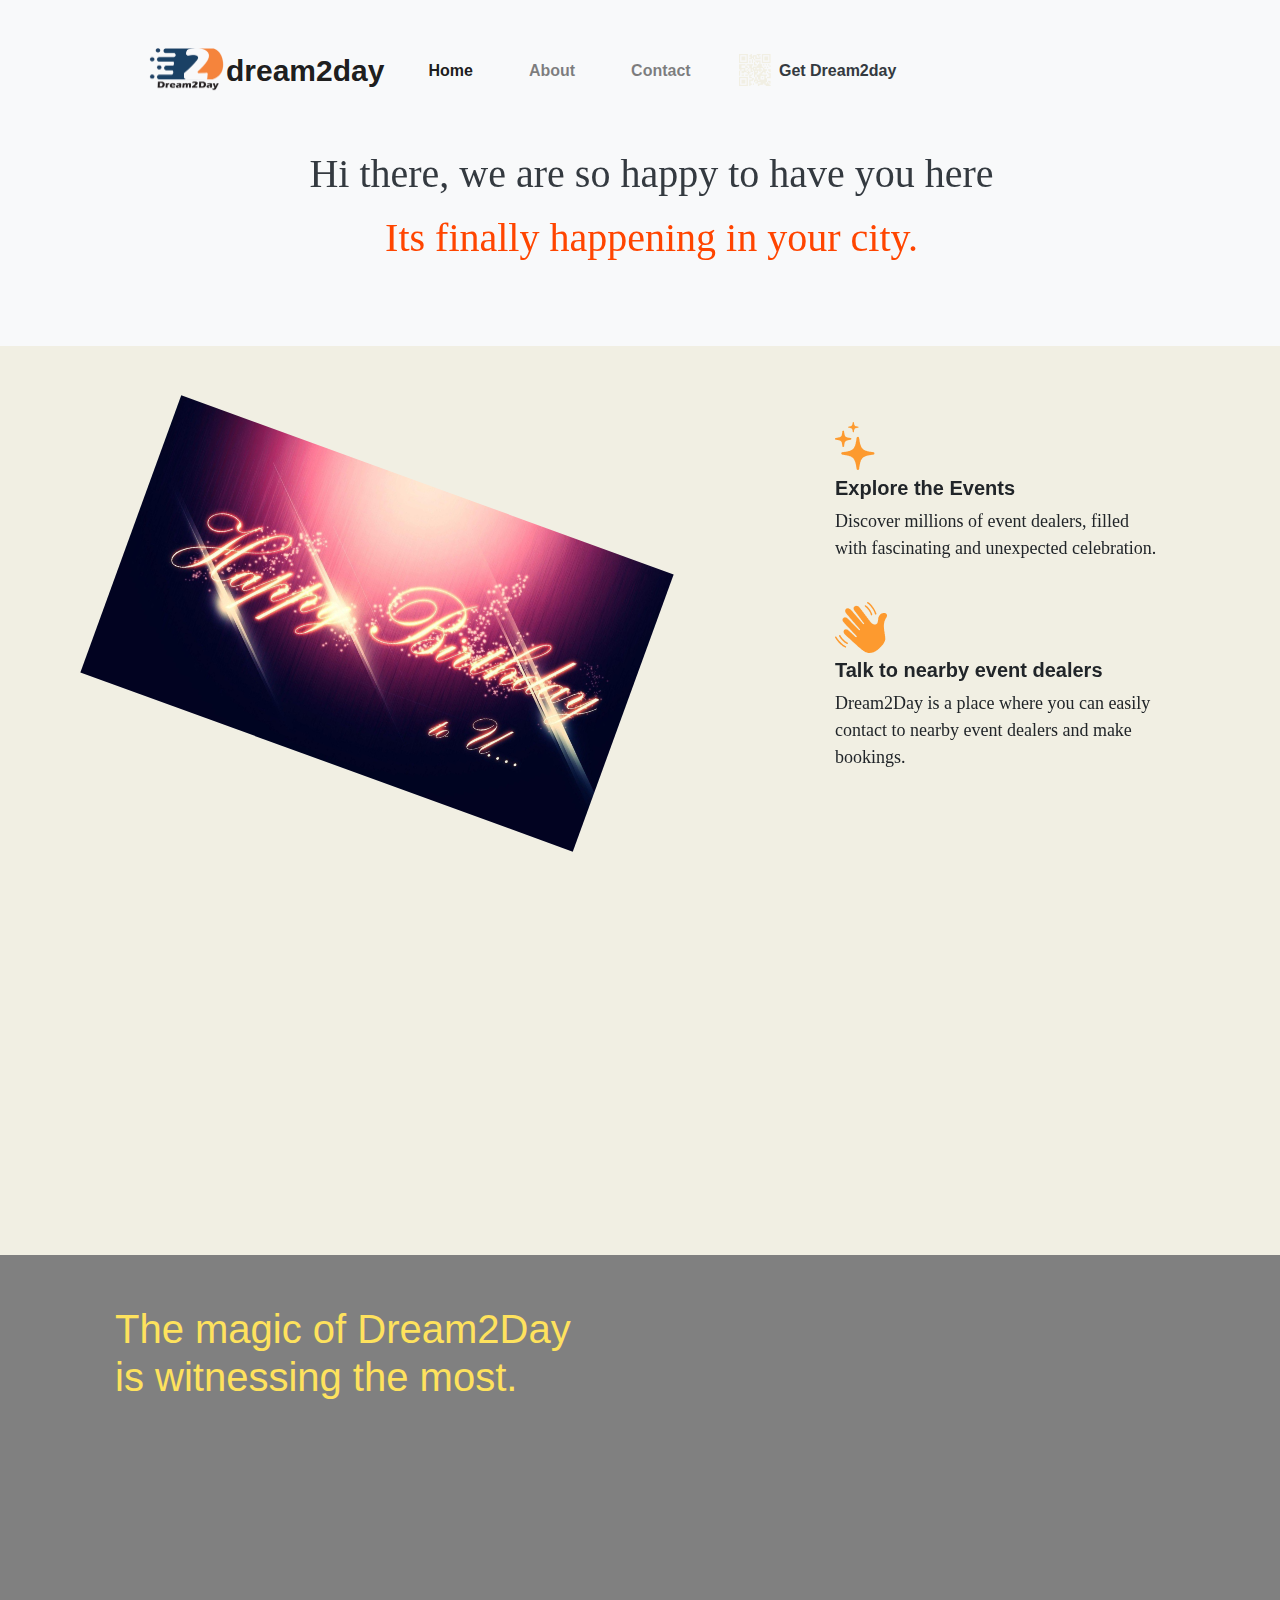
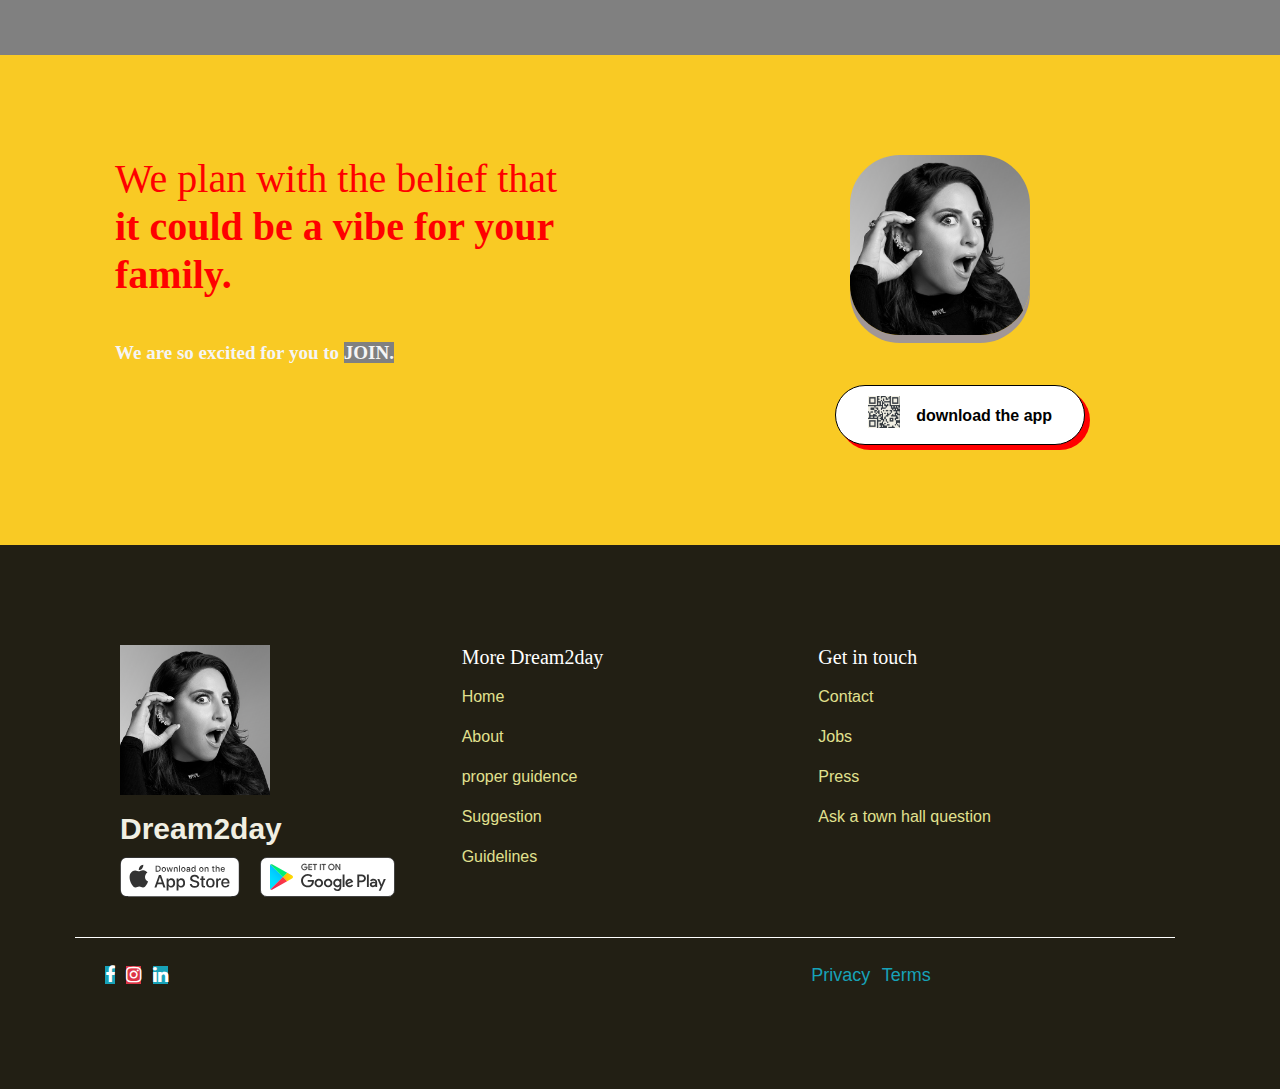
==== index.html @ 7213605c "Add files via upload" ====
<!DOCTYPE html>
<html lang="en">

<head>
    <meta charset="UTF-8">
    <meta http-equiv="X-UA-Compatible" content="IE=edge">
    <meta name="viewport" content="width=device-width, initial-scale=1.0">
    <title>Dream2day</title>
    <link rel="icon" type="image/png" href="img/logo.png" />
    <!-- bootstap css cdn -->
    <link rel="stylesheet" href="https://maxcdn.bootstrapcdn.com/bootstrap/4.0.0/css/bootstrap.min.css" integrity="sha384-Gn5384xqQ1aoWXA+058RXPxPg6fy4IWvTNh0E263XmFcJlSAwiGgFAW/dAiS6JXm" crossorigin="anonymous">
    <!-- css custom file -->
    <link rel="stylesheet" href="style.css">
    <!-- CSS only -->
    <link href="https://cdn.jsdelivr.net/npm/bootstrap@5.1.2/dist/css/bootstrap.min.css" rel="stylesheet" integrity="sha384-uWxY/CJNBR+1zjPWmfnSnVxwRheevXITnMqoEIeG1LJrdI0GlVs/9cVSyPYXdcSF" crossorigin="anonymous">
    <!-- JavaScript Bundle with Popper -->
    <script src="https://cdn.jsdelivr.net/npm/bootstrap@5.1.2/dist/js/bootstrap.bundle.min.js" integrity="sha384-kQtW33rZJAHjgefvhyyzcGF3C5TFyBQBA13V1RKPf4uH+bwyzQxZ6CmMZHmNBEfJ" crossorigin="anonymous"></script>
    <!-- font awsome cdn -->
    <link rel="stylesheet" href="https://cdnjs.cloudflare.com/ajax/libs/font-awesome/4.7.0/css/font-awesome.min.css">
    <link href="https://unpkg.com/aos@2.3.1/dist/aos.css" rel="stylesheet">
</head>

<body>

    <!-- wrap section Start -->
    <!-- hearo section -->
    <nav></nav>
    <section id="hero" class="bg-light">
        <div class="container  h1">

            <!--navigation  -->
            <nav class="navbar navbar-expand-lg navbar-light bg-light">
                <div class="container-fluid">
                    <img src="img/logo.png" style="width: 80px;" alt="">
                    <a class="navbar-brand" href="#">dream2day</a>
                    <button class="navbar-toggler" type="button" data-bs-toggle="collapse" data-bs-target="#navbarNav" aria-controls="navbarNav" aria-expanded="" aria-label="Toggle navigation">
      <span class="navbar-toggler-icon"></span>
    </button>
                    <div class="collapse navbar-collapse" id="navbarNav">
                        <ul class="navbar-nav">
                            <li class="nav-item">
                                <a class="nav-link active" aria-current="page" href="#">Home</a>
                            </li>
                            <li class="nav-item">
                                <a class="nav-link" href="about.html">About</a>
                            </li>
                            <li class="nav-item">
                                <a class="nav-link" href="contact.html">Contact</a>
                            </li>
                            <ul class="navbar-nav qr-code hidden-md ml-auto">
                                <li class="nav-item d-flex justify-content-center align-items-center" style="margin-right:-10px!important;">
                                    <a class="qr-code-img">
                                        <img src="img/qr_code_light.png" alt="Deeam2day QR-Code" class="img-fluid">
                                    </a>
                                    <a class="nav-link text-dark" href="#">Get Dream2day</a>
                                </li>

                                <div class="hover-scan text-dark">
                                    <p>Scan to download <br>the app</p>
                                    <p><img src="img/qr_code_light.png" alt="Deeam2day QR-Code" class="img-fluid"></p>

                                </div>
                            </ul>
                        </ul>
                    </div>
                </div>
            </nav>

            <!-- main-content -->
            <div class="row hero_content ml-2" data-aos="fade-up" data-aos-duration="2000">
                <!-- <div class="hero_content_img col-md-12">
                    <img src="img/hero_lg.png" alt="Deeam2day" class="img-fluid">
              
                </div> -->
                <div class=" col-md-12 text-dark text-center">
                    <p>Hi there, we are so happy to have you here</p>
                    <p style="font-family: cursive;color: orangered;">Its finally happening in your city.</p>
                </div>
            </div>

        </div>
    </section>


    <!-- information Content -->
    <section id="info">
        <div class="container">
            <div class="row">
                <div class="col-md-8">
                    <div class="info_img justify-content-center align-items-center" style="width: 76%; margin-top:80px;">
                        <img data-aos="rotate-c" data-aos-duration="1000" data-aos-easing="ease-out-cosine" src="img/w4.jpg" alt="Dream2day" class="img-fluid">

                    </div>
                </div>
                <div class="col-md-4">
                    <div class="side_content row">
                        <div class="col-md-12" data-aos="fade-up" data-aos-duration="1000">
                            <p class="mb-0"><img src="img/icon_stars.png" alt="Deeam2day" class="img-fluid">
                            </p>
                            <h6>Explore the Events</h6>
                            <p>Discover millions of event dealers, filled with fascinating and unexpected celebration.</p>
                        </div>
                        <div class="col-md-12" data-aos="fade-up" data-aos-duration="1000">
                            <p class="mb-0"><img src="img/icon_handwave.png" alt="Deeam2day" class="img-fluid"></p>
                            <h6>Talk to nearby event dealers</h6>
                            <p>Dream2Day is a place where you can easily contact to nearby event dealers and make bookings.</p>
                        </div>
                        <div class="col-md-12" data-aos="fade-up" data-aos-duration="1000">
                            <p class="mb-0"><img src="img/icon_people.png" alt="Deeam2day" class="img-fluid"></p>
                            <h6>We sre here for you</h6>
                            <p>Don't worry ,if you want to organize any event we are here for you. You can easily find your trustworthy event dealers.</p>
                        </div>
                        <div class="col-md-12" data-aos="fade-up" data-aos-duration="1000">
                            <p class="mb-0"><img src="img/icon_speech.png" alt="Deeam2day" class="img-fluid"></p>
                            <h6>Save your time Now</h6>
                            <p>By Dream2Day you can easily book your event with your own place and save your time.</p>
                        </div>

                    </div>
                </div>
            </div>
        </div>
    </section>

    <!-- Grey Content -->
    <section id="grey">
        <div class="container">
            <div class="row">
                <div class="col-md-12 line-1">
                    <h2>The magic of Dream2Day <br>is witnessing the most.</h2>
                </div>
                <div class="col-md-12 img">
                    <p class="img-1"><img data-aos="fade-right" data-aos-duration="4000" src="img/img_collisions.png" alt="Deeam2day" class="img-fluid"></p>
                    <p class="img-2"><img data-aos="fade-left" data-aos-duration="4000" src="img/img_unlikely.png" alt="Deeam2day" class="img-fluid"></p>
                </div>
            </div>
        </div>
    </section>


    <!-- Yellow Content -->
    <section id="yellow">
        <div class="container">
            <div class="row">
                <div class=" col-lg-6 col-md-6 col-sm-6 col-xs-6">
                    <h2 style="font-family:cursive;">We plan with the belief that <br>
                        <b>it could be a vibe for your family.</b>
                    </h2>
                    <p style="color:whitesmoke;">We are so excited for you to <b style="background-color:grey;">JOIN. </b></p>
                </div>
                <div class="col-lg-2 col-md-1 col-sm-1 col-xs-1"></div>
                <div class="col-lg-4 col-md-5 col-sm-5 col-xs-5">
                    <div class="info-foot-img border-img">
                        <img src="img/img_app_icon_leah.png" alt="Deeam2day" class="img-fluid">
                    </div>
                    <ul class="navbar-nav qr-code yellow-btn">
                        <li class="nav-item d-flex">
                            <a class="qr-code-img mr-3">
                                <img src="img/qr_code_light.png" alt="Deeam2day QR-Code" class="img-fluid bg-dark">
                            </a>
                            <a class="nav-link" href="#">download the app</a>
                        </li>

                        <div class="hover-scan yell-btn-qr">
                            <p>Scan to download <br>the app</p>
                            <p><img src="img/qr_code_light.png" alt="Deeam2day QR-Code" class="img-fluid"></p>

                        </div>
                    </ul>
                </div>
            </div>
        </div>
    </section>


    <!-- Footer Content -->
    <footer id="footer">
        <div class="container">
            <div class="row">
                <div class="col-md-12 footer-content row">
                    <div class=" col-lg-4 col-md-6 col-sm-4 col-xs-4 justify-content-center align-items-center">
                        <div class="info-foot-img col-md-12">
                            <img src="img/img_app_icon_leah.png" alt="Deeam2day" class="img-fluid">
                        </div>
                        <div class="logo col-md-12">
                            <a class="navbar-brand" href="index.html">Dream2day</a>
                        </div>
                        <div class="hero_content_aapimg col-md-12">
                            <a href="#" class="mr-lg-3 mr-md-3">
                                <img src="img/appstore.svg" alt="Deeam2day" class="img-fluid">
                            </a>
                            <a href="#">
                                <img src="img/googleplay.svg" alt="Deeam2day" class="img-fluid">
                            </a>
                        </div>
                    </div>
                    <div class=" col-lg-4 col-md-3 col-sm-4 col-xs-4">
                        <div class="more_dream2day">
                            <h2 style="font-family:cursive">More Dream2day</h2>
                            <ul class="navbar-nav">
                                <li class="nav-item">
                                    <a class="nav-link" href="index.html">Home</a>
                                </li>
                                <li class="nav-item">
                                    <a class="nav-link" href="about.html">About</a>
                                </li>
                                <li class="nav-item">
                                    <a class="nav-link" href="#">proper guidence</a>
                                </li>
                                <li class="nav-item">
                                    <a class="nav-link" href="#">Suggestion</a>
                                </li>
                                <li class="nav-item">
                                    <a class="nav-link" href="#">Guidelines</a>
                                </li>
                            </ul>
                        </div>
                    </div>
                    <div class=" col-lg-4 col-md-3 col-sm-4 col-xs-4">
                        <div class="get_in_touch">
                            <h2 style="font-family:cursive">Get in touch</h2>
                            <ul class="navbar-nav">
                                <li class="nav-item">
                                    <a class="nav-link" href="contact.html">Contact</a>
                                </li>
                                <li class="nav-item">
                                    <a class="nav-link" href="#">Jobs</a>
                                </li>
                                <li class="nav-item">
                                    <a class="nav-link" href="#">Press</a>
                                </li>
                                <li class="nav-item">
                                    <a class="nav-link" href="#">Ask a town hall question</a>
                                </li>
                            </ul>
                        </div>
                    </div>

                </div>
                <div class="col-md-12 footer-social row pt-4  d-flex">
                    <div class=" col-lg-4 col-md-4">
                        <div class="social">
                            <a href="https://www.facebook.com/dream2dayofficial/"><i class="fa fa-facebook bg-info"></i></a>
                            <a href="https://www.instagram.com/dream2dayofficial/"><i class="fa fa-instagram bg-danger"></i></a>
                            <a href="#"><i class="fa fa-linkedin bg-info"></i></a>
                        </div>
                    </div>
                    <div class="col-lg-4 col-md-4"></div>
                    <div class=" col-lg-4 col-md-4 pl-lg-2 pl-md-2 ">
                        <div class="policy">
                            <a class="text-info" href="#">Privacy</a>
                            <a class="text-info" href="#">Terms</a>
                        </div>
                    </div>
                </div>
            </div>
        </div>

    </footer>


















    <script src="https://unpkg.com/aos@2.3.1/dist/aos.js"></script>
    <script>
        AOS.init();
    </script>

    <!-- wrap section End -->

    <!-- jquery cdn -->
    <script src="https://code.jquery.com/jquery-3.6.0.min.js" integrity="sha256-/xUj+3OJU5yExlq6GSYGSHk7tPXikynS7ogEvDej/m4=" crossorigin="anonymous"></script>
    <!-- booytsrap js cdn -->
    <script src="https://code.jquery.com/jquery-3.2.1.slim.min.js" integrity="sha384-KJ3o2DKtIkvYIK3UENzmM7KCkRr/rE9/Qpg6aAZGJwFDMVNA/GpGFF93hXpG5KkN" crossorigin="anonymous"></script>
    <script src="https://cdnjs.cloudflare.com/ajax/libs/popper.js/1.12.9/umd/popper.min.js" integrity="sha384-ApNbgh9B+Y1QKtv3Rn7W3mgPxhU9K/ScQsAP7hUibX39j7fakFPskvXusvfa0b4Q" crossorigin="anonymous"></script>
    <script src="https://maxcdn.bootstrapcdn.com/bootstrap/4.0.0/js/bootstrap.min.js" integrity="sha384-JZR6Spejh4U02d8jOt6vLEHfe/JQGiRRSQQxSfFWpi1MquVdAyjUar5+76PVCmYl" crossorigin="anonymous"></script>
    <!-- custom js file -->
    <script>
        $(document).ready(function() {

        });
    </script>


</body>

</html>
---- style.css ----
*{
    margin: 0;
    padding: 0;
    box-sizing: border-box;
    
}
body{
    font-family:"GT Maru", ui-sans-serif, "Helvetica Neue", Arial, sans-serif;
}

:root{
    --title_font:"GT Maru", ui-sans-serif, "Helvetica Neue", Arial, sans-serif;
    --tw-ring-inset: var(--tw-empty,/*!*/ /*!*/);
    --tw-ring-offset-width: 0px;
    --tw-ring-offset-color: #fff;
    --tw-ring-color: rgba(47,128,237,0.5);
    --tw-ring-offset-shadow: 0 0 #0000;
    --tw-ring-shadow: 0 0 #0000;
}

section{padding:50px 100px;}

/* HERO SECTION
=========================================START===== */


#hero{
    background-color:#221F14;
   
}
.navbar{
    height:40px;
}
.navbar-brand,
.navbar-brand:hover{
    font-family:var(--title_font);
    font-weight:900;
    font-size:30px;
    color:#f1efe3;
    line-height: 27px;
}

.navbar ul li{   
    padding:0 20px;
}

.navbar ul li a{
    font-family:var(--title_font);
    font-weight:800;
    font-size:16px;
    color:#f1efe3;
    line-height: 27px;  
}
.qr-code-img img{
    height:2rem;
    align-items: center;
}
.hover-scan{
    position: absolute;
    top:10px;
    right:10px;
    background-color:red;
    padding:35px 18px;
    border-radius:10px;
    transition:.1s all ease-out;
   opacity:0;
   visibility: hidden;
    
}
.hover-scan p{
    text-align: center;
    font-family:var(--title_font);
    font-weight:800;
    font-size: 20px;
    color:#f1efe3;
    line-height: 27px;    

}
.qr-code:hover .hover-scan{
   opacity:1 !important;
   visibility: visible !important;;
    transition:.1s all ease-out;
    z-index: 99;
}
.hero_content{
    padding-top:40px;
}
.hero_content > div{
    padding: 20px 0px 10px 0px;    
} 

.hero_content .hero_content_text{
    border-bottom: .1rem solid whitesmoke;
    border-top: .1rem solid whitesmoke;
    justify-content: start;
    color: white;
    align-items: center;
}

.hero_content .hero_content_aapimg a{
    margin-right:20px;
}


/* HERO SECTION
=========================================END===== */



/*INFOMATION SECTION
=========================================START===== */
#info{
   
    background-color: #F1EFE3;
}
.info_img{
    width:100%;
    height: auto;

}
.info_img img{
    width:100%;
    height:100%;
}
.side_content h6{
    margin-top:-20px;
    font-size: 20px;
    font-weight: 800;
}
.side_content p{
    text-align: left;    
    font-size: 18px;
    font-weight:400;
}

.phone_lg_1 {
    --tw-translate-x: 0;
    --tw-translate-y: 0;
    --tw-rotate: 0;
    --tw-skew-x: 0;
    --tw-skew-y: 0;
    --tw-rotate: 12deg;
    --tw-scale-x: 1;
    --tw-scale-y: 1;
    margin-top: -16rem;
    -o-object-fit: contain;
    object-fit: contain;
    transform: translateX(var(--tw-translate-x)) translateY(var(--tw-translate-y)) rotate(var(--tw-rotate)) skewX(var(--tw-skew-x)) skewY(var(--tw-skew-y)) scaleX(var(--tw-scale-x)) scaleY(var(--tw-scale-y));
}

/*INFORMATION SECTION
=========================================END===== */



/* GREY SECTION
=========================================START===== */
#grey{   
    background-color:gray;
}

.line-1 h2{
    font-size:40px;
    font-weight: 400;    
    color:#FEE25D;
}
.line-2 h4{
    text-align:right;
    font-weight: 400;  
    color:#FEE25D;
}
/* .img .img-1{
    margin-left:200px;
}

.img .img-2{
    margin-left:300px;
} */
.img .img-1,
.img .img-2{
   
    width: 250px;
    text-align: center;
  
}



/*GREY SECTION
=========================================END===== */



/* YELLOW SECTION
=========================================START===== */
#yellow{
    background-color: #f9ca24;
    padding: 100px 100px;
}
#yellow h2{
    font-size: 40px;
    font-weight: 400;
    margin-bottom: 40px;  
    color: red;

}
#yellow p{
    font-size: 19px;
    font-weight: 700;
   

}
.border-img{
    width: 100px;
    height:100px;
    margin-left: 15px;
    
}
.border-img img{
    border-radius:50px;
    box-shadow: 0px 8px 0px 0px rgb(160, 150, 150);

}
.yellow-btn{
    align-items: center;
    margin-top: 50px;
    padding: 10px 30px;
    width: 250px;
    height:60px;
    border-radius:50px;
    background-color:white;
    border: 1px solid black;
    box-shadow: 5px 5px 0px 0px red;

}
.yellow-btn a{
    text-decoration: none;
    color: black;
    font-weight: bold;
}
.yellow-btn:hover{
     box-shadow:none;

}
.yell-btn-qr{
    top:0px;
    right:100px;
    bottom: 30px;
}

/*YELLOW SECTION
=========================================END===== */




/* FOOTER SECTION
=========================================START===== */
#footer{
    padding:100px 90px;
    background-color: #221F14;

}

.info-foot-img{
   width:180px;
    height:180px;
}
.footer-content{
    border-bottom: 1px solid white;
    padding-bottom:40px;
}
.logo{
    margin-top:-15px;
     margin-bottom:10px;
}
.footer-content .more_dream2day a,
.footer-content .get_in_touch a{
    text-decoration: none;
    color: rgb(225, 225, 143);
}
.footer-content .more_dream2day a:hover,
.footer-content .get_in_touch a:hover{
    text-decoration: none;
    color: yellow;
}

.footer-content h2{
    color: white;
    font-size:20px;
}
.social a,.policy a{
    color:white;
     font-size: 18px;
    margin-right:7px;
    text-decoration: none;
}

/*FOOTER SECTION
=========================================END===== */



/*RESPONSIVE CODE
=====================================================================================================START===== */
@media only screen and (max-width:768px) and (max-width:997px){
 
     section{padding:50px 50px;}
     #yellow{ padding: 40px 10px!important; }
     #yellow h2{ text-align: left;   font-size: 35px;  }
     .yellow-btn{margin-right: 700px!important;}
      #footer{ padding: 40px 15px!important; }
}

@media only screen and (max-width:600px){
 
     section{padding:50px 10px;}
     #yellow{ padding: 40px 10px!important; }
     #yellow h2{ text-align:center;   font-size: 25px;  }
    .policy a{margin-right: 0;}
      #footer{ padding: 40px 0px!important; }
      .footer-content > div{
          margin-bottom:30px;
      }
      .footer-content{
    
    padding-bottom:0px;
    }
      .more_dream2day, .get_in_touch,.footer-social{
          margin-left:20px;
      }

      #hero{
          padding-top:10px !important;
      }
      .hidden-md{
          display:none;
      }
      .line-1 h2{
    font-size:25px;
    
    }

     .line-2 h4{
    text-align: center !important;
    
    }
    .border-img{   
    margin: 0px auto;
    
    }
    .yellow-btn{
        margin: 50px 55px 0px;
    }

    
}



/* Animation part */


  
  [data-aos="rotate-c"] {
    transform: rotate(-20deg);
    transition-property: transform;
  }
  
  [data-aos="rotate-c"].aos-animate {
    transform: rotate(20deg);
  }
  .row p{
    font-family: cursive;
  }
  .row h3{
    color: darkred;
    font-family: monospace;
  }
  .social
  {

  }
  /* contact page */
 .box {
    margin: auto
}

.card {
    padding: 8%;
    padding-top: 35px;
    margin-top: 60px;
    margin-bottom: 80px
}

textarea[name="message"] {
    resize: none
}

#e-mail {
    height: 45px
}

#message {
    height: 120px
}

input.input-box,
textarea.input-box {
    background-color: #616161;
    border: #616161;
    color: #BDBDBD
}

input.input-box:focus,
textarea.input-box:focus {
    background-color: #000000;
    color: #BDBDBD
}

.rm-border:focus {
    border-color: inherit;
    -webkit-box-shadow: none;
    box-shadow: none
}

form .form-control::-webkit-input-placeholder {
    color: #9E9E9E
}

::-moz-placeholder {
    color: #9E9E9E !important
}

input.btn-purple {
    background-color: #5C6BC0;
    color: #ffffff
}
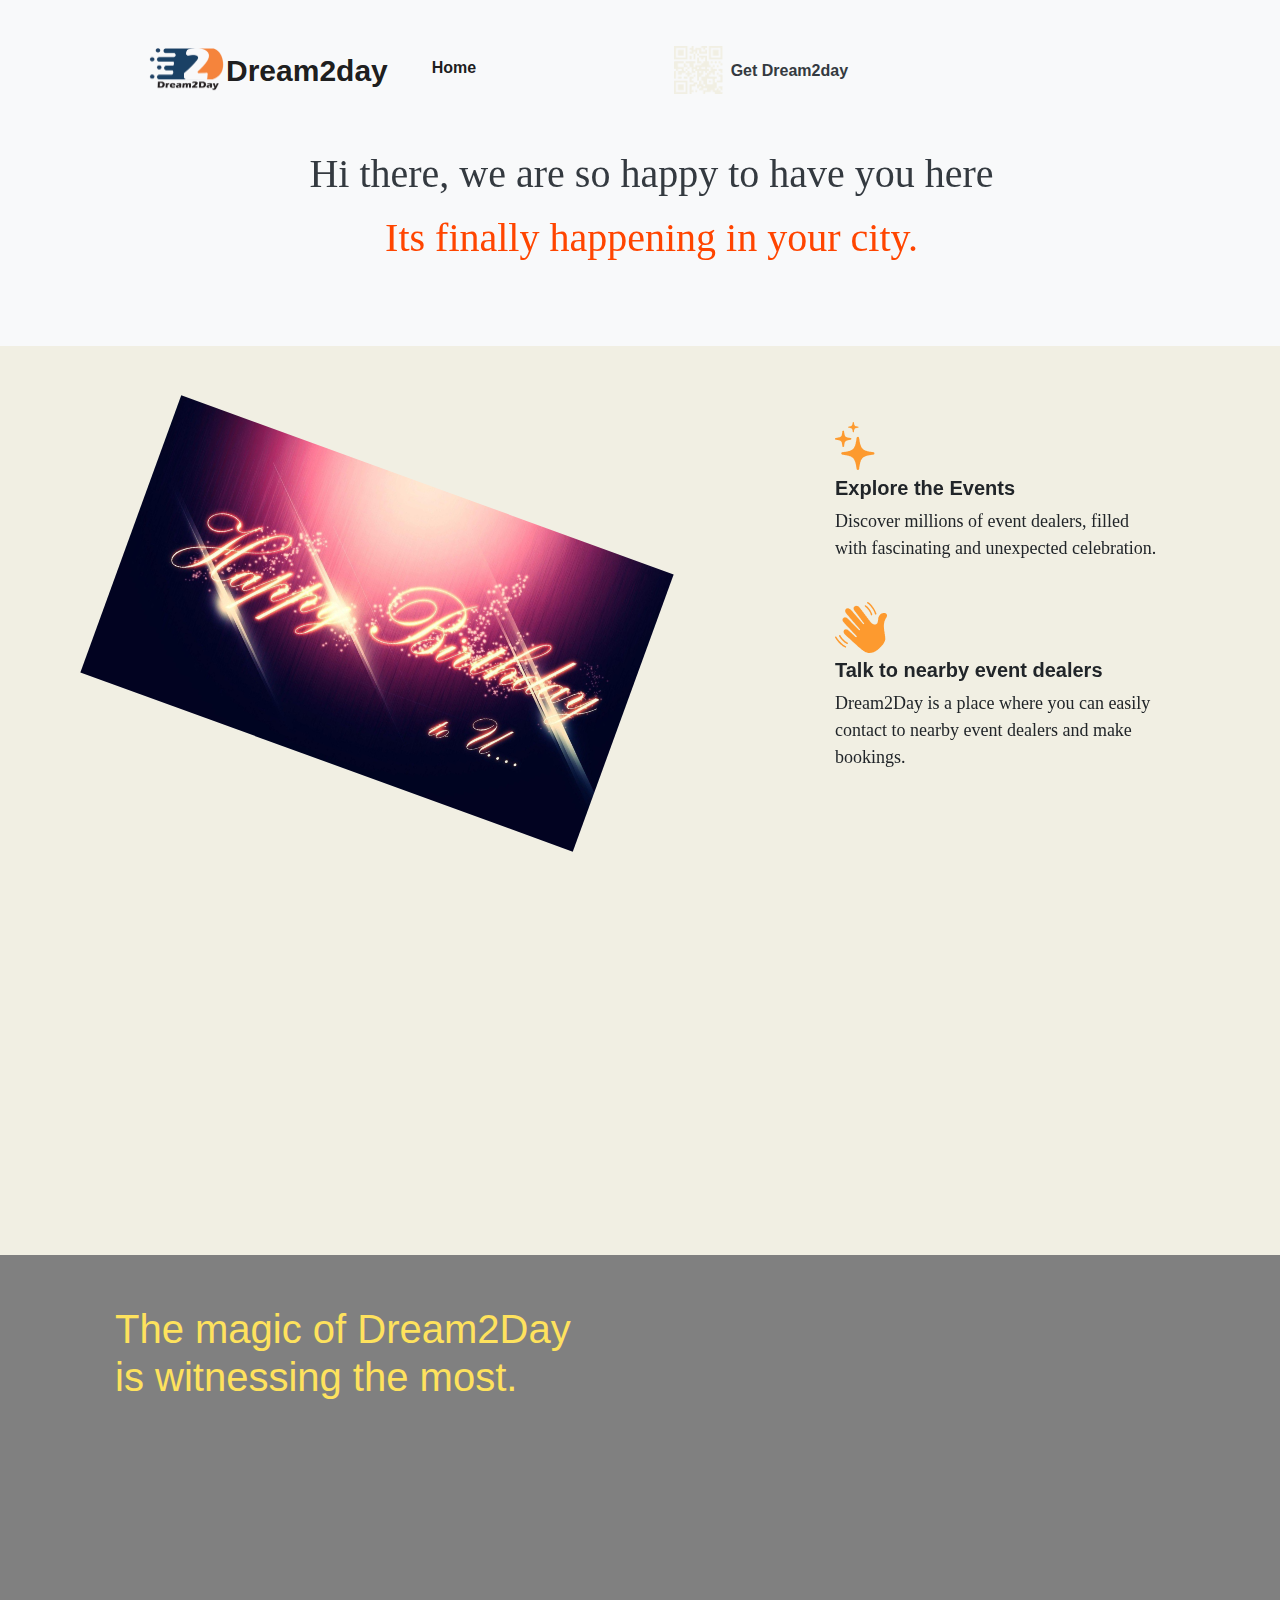
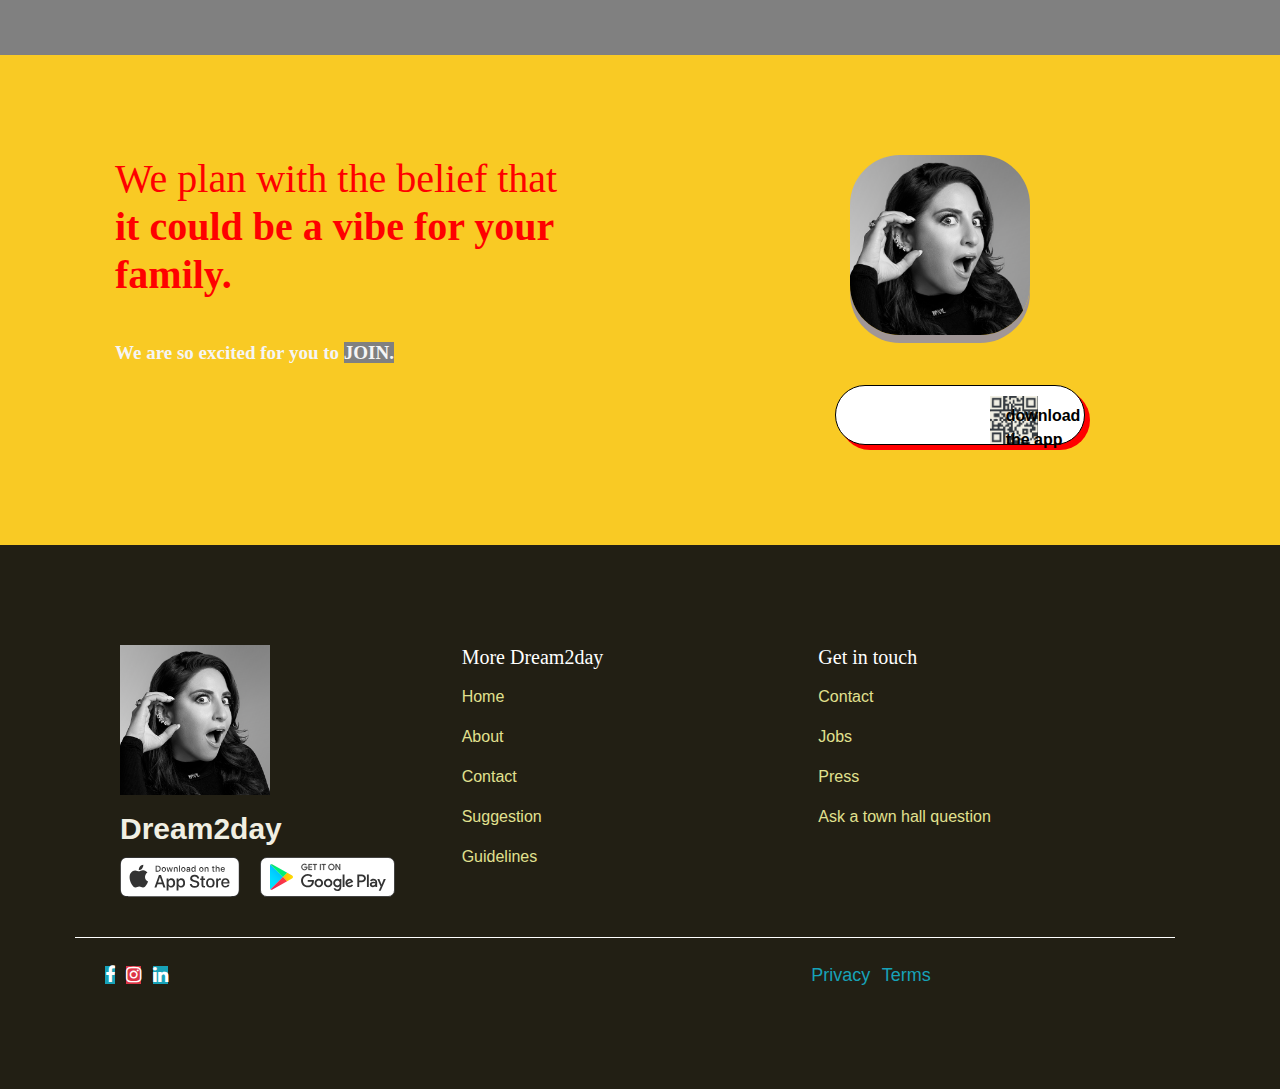
==== commit 410f63b5: "Add files via upload" ====
--- a/index.html
+++ b/index.html
@@ -32,7 +32,7 @@
             <nav class="navbar navbar-expand-lg navbar-light bg-light">
                 <div class="container-fluid">
                     <img src="img/logo.png" style="width: 80px;" alt="">
-                    <a class="navbar-brand" href="#">dream2day</a>
+                    <a class="navbar-brand" href="#">Dream2day</a>
                     <button class="navbar-toggler" type="button" data-bs-toggle="collapse" data-bs-target="#navbarNav" aria-controls="navbarNav" aria-expanded="" aria-label="Toggle navigation">
       <span class="navbar-toggler-icon"></span>
     </button>
@@ -41,23 +41,18 @@
                             <li class="nav-item">
                                 <a class="nav-link active" aria-current="page" href="#">Home</a>
                             </li>
-                            <li class="nav-item">
-                                <a class="nav-link" href="about.html">About</a>
-                            </li>
-                            <li class="nav-item">
-                                <a class="nav-link" href="contact.html">Contact</a>
-                            </li>
+
                             <ul class="navbar-nav qr-code hidden-md ml-auto">
                                 <li class="nav-item d-flex justify-content-center align-items-center" style="margin-right:-10px!important;">
                                     <a class="qr-code-img">
-                                        <img src="img/qr_code_light.png" alt="Deeam2day QR-Code" class="img-fluid">
+                                        <img src="img/qr_code_light.png" alt="Dream2day QR-Code" class="img-fluid">
                                     </a>
                                     <a class="nav-link text-dark" href="#">Get Dream2day</a>
                                 </li>
 
                                 <div class="hover-scan text-dark">
                                     <p>Scan to download <br>the app</p>
-                                    <p><img src="img/qr_code_light.png" alt="Deeam2day QR-Code" class="img-fluid"></p>
+                                    <p><img src="img/qr_code_light.png" alt="Dream2day QR-Code" class="img-fluid"></p>
 
                                 </div>
                             </ul>
@@ -92,6 +87,7 @@
 
                     </div>
                 </div>
+
                 <div class="col-md-4">
                     <div class="side_content row">
                         <div class="col-md-12" data-aos="fade-up" data-aos-duration="1000">
@@ -107,7 +103,7 @@
                         </div>
                         <div class="col-md-12" data-aos="fade-up" data-aos-duration="1000">
                             <p class="mb-0"><img src="img/icon_people.png" alt="Deeam2day" class="img-fluid"></p>
-                            <h6>We sre here for you</h6>
+                            <h6>We are here for you</h6>
                             <p>Don't worry ,if you want to organize any event we are here for you. You can easily find your trustworthy event dealers.</p>
                         </div>
                         <div class="col-md-12" data-aos="fade-up" data-aos-duration="1000">
@@ -205,7 +201,7 @@
                                     <a class="nav-link" href="about.html">About</a>
                                 </li>
                                 <li class="nav-item">
-                                    <a class="nav-link" href="#">proper guidence</a>
+                                    <a class="nav-link" href="contact.html">Contact</a>
                                 </li>
                                 <li class="nav-item">
                                     <a class="nav-link" href="#">Suggestion</a>
--- a/style.css
+++ b/style.css
@@ -1,95 +1,106 @@
-*{
+* {
     margin: 0;
     padding: 0;
     box-sizing: border-box;
-    
-}
-body{
-    font-family:"GT Maru", ui-sans-serif, "Helvetica Neue", Arial, sans-serif;
-}
-
-:root{
-    --title_font:"GT Maru", ui-sans-serif, "Helvetica Neue", Arial, sans-serif;
-    --tw-ring-inset: var(--tw-empty,/*!*/ /*!*/);
+}
+
+body {
+    font-family: "GT Maru", ui-sans-serif, "Helvetica Neue", Arial, sans-serif;
+}
+
+:root {
+    --title_font: "GT Maru", ui-sans-serif, "Helvetica Neue", Arial, sans-serif;
+    --tw-ring-inset: var(--tw-empty, /*!*/
+    /*!*/
+    );
     --tw-ring-offset-width: 0px;
     --tw-ring-offset-color: #fff;
-    --tw-ring-color: rgba(47,128,237,0.5);
+    --tw-ring-color: rgba(47, 128, 237, 0.5);
     --tw-ring-offset-shadow: 0 0 #0000;
     --tw-ring-shadow: 0 0 #0000;
 }
 
-section{padding:50px 100px;}
+section {
+    padding: 50px 100px;
+}
+
 
 /* HERO SECTION
 =========================================START===== */
 
-
-#hero{
-    background-color:#221F14;
-   
-}
-.navbar{
-    height:40px;
-}
+#hero {
+    background-color: #221F14;
+}
+
+.navbar {
+    height: 40px;
+}
+
 .navbar-brand,
-.navbar-brand:hover{
-    font-family:var(--title_font);
-    font-weight:900;
-    font-size:30px;
-    color:#f1efe3;
+.navbar-brand:hover {
+    font-family: var(--title_font);
+    font-weight: 900;
+    font-size: 30px;
+    color: #f1efe3;
     line-height: 27px;
 }
 
-.navbar ul li{   
-    padding:0 20px;
-}
-
-.navbar ul li a{
-    font-family:var(--title_font);
-    font-weight:800;
-    font-size:16px;
-    color:#f1efe3;
-    line-height: 27px;  
-}
-.qr-code-img img{
-    height:2rem;
+.navbar ul li {
+    padding: 0 20px;
+}
+
+.navbar ul li a {
+    font-family: var(--title_font);
+    font-weight: 800;
+    font-size: 16px;
+    color: #f1efe3;
+    line-height: 27px;
+}
+
+.qr-code-img img {
+    height: 3rem;
     align-items: center;
-}
-.hover-scan{
+    margin-left: 150px;
+}
+
+.hover-scan {
     position: absolute;
-    top:10px;
-    right:10px;
-    background-color:red;
-    padding:35px 18px;
-    border-radius:10px;
-    transition:.1s all ease-out;
-   opacity:0;
-   visibility: hidden;
-    
-}
-.hover-scan p{
+    top: 10px;
+    right: 10px;
+    background-color: red;
+    padding: 35px 18px;
+    border-radius: 10px;
+    transition: .1s all ease-out;
+    opacity: 0;
+    visibility: hidden;
+}
+
+.hover-scan p {
     text-align: center;
-    font-family:var(--title_font);
-    font-weight:800;
+    font-family: var(--title_font);
+    font-weight: 800;
     font-size: 20px;
-    color:#f1efe3;
-    line-height: 27px;    
-
-}
-.qr-code:hover .hover-scan{
-   opacity:1 !important;
-   visibility: visible !important;;
-    transition:.1s all ease-out;
+    color: #f1efe3;
+    line-height: 27px;
+}
+
+.qr-code:hover .hover-scan {
+    opacity: 1 !important;
+    visibility: visible !important;
+    ;
+    transition: .1s all ease-out;
     z-index: 99;
 }
-.hero_content{
-    padding-top:40px;
-}
-.hero_content > div{
-    padding: 20px 0px 10px 0px;    
-} 
-
-.hero_content .hero_content_text{
+
+.hero_content {
+    padding-top: 40px;
+}
+
+.hero_content>div {
+    padding: 20px 0px 10px 0px;
+}
+
+.hero_content .hero_content_text {
     border-bottom: .1rem solid whitesmoke;
     border-top: .1rem solid whitesmoke;
     justify-content: start;
@@ -97,8 +108,8 @@
     align-items: center;
 }
 
-.hero_content .hero_content_aapimg a{
-    margin-right:20px;
+.hero_content .hero_content_aapimg a {
+    margin-right: 20px;
 }
 
 
@@ -106,31 +117,33 @@
 =========================================END===== */
 
 
-
 /*INFOMATION SECTION
 =========================================START===== */
-#info{
-   
+
+#info {
     background-color: #F1EFE3;
 }
-.info_img{
-    width:100%;
+
+.info_img {
+    width: 100%;
     height: auto;
-
-}
-.info_img img{
-    width:100%;
-    height:100%;
-}
-.side_content h6{
-    margin-top:-20px;
+}
+
+.info_img img {
+    width: 100%;
+    height: 100%;
+}
+
+.side_content h6 {
+    margin-top: -20px;
     font-size: 20px;
     font-weight: 800;
 }
-.side_content p{
-    text-align: left;    
+
+.side_content p {
+    text-align: left;
     font-size: 18px;
-    font-weight:400;
+    font-weight: 400;
 }
 
 .phone_lg_1 {
@@ -148,27 +161,31 @@
     transform: translateX(var(--tw-translate-x)) translateY(var(--tw-translate-y)) rotate(var(--tw-rotate)) skewX(var(--tw-skew-x)) skewY(var(--tw-skew-y)) scaleX(var(--tw-scale-x)) scaleY(var(--tw-scale-y));
 }
 
+
 /*INFORMATION SECTION
 =========================================END===== */
 
 
-
 /* GREY SECTION
 =========================================START===== */
-#grey{   
-    background-color:gray;
-}
-
-.line-1 h2{
-    font-size:40px;
-    font-weight: 400;    
-    color:#FEE25D;
-}
-.line-2 h4{
-    text-align:right;
-    font-weight: 400;  
-    color:#FEE25D;
-}
+
+#grey {
+    background-color: gray;
+}
+
+.line-1 h2 {
+    font-size: 40px;
+    font-weight: 400;
+    color: #FEE25D;
+}
+
+.line-2 h4 {
+    text-align: right;
+    font-weight: 400;
+    color: #FEE25D;
+}
+
+
 /* .img .img-1{
     margin-left:200px;
 }
@@ -176,213 +193,232 @@
 .img .img-2{
     margin-left:300px;
 } */
+
 .img .img-1,
-.img .img-2{
-   
+.img .img-2 {
     width: 250px;
     text-align: center;
-  
-}
-
+}
 
 
 /*GREY SECTION
 =========================================END===== */
 
 
-
 /* YELLOW SECTION
 =========================================START===== */
-#yellow{
+
+#yellow {
     background-color: #f9ca24;
     padding: 100px 100px;
 }
-#yellow h2{
+
+#yellow h2 {
     font-size: 40px;
     font-weight: 400;
-    margin-bottom: 40px;  
+    margin-bottom: 40px;
     color: red;
-
-}
-#yellow p{
+}
+
+#yellow p {
     font-size: 19px;
     font-weight: 700;
-   
-
-}
-.border-img{
+}
+
+.border-img {
     width: 100px;
-    height:100px;
+    height: 100px;
     margin-left: 15px;
-    
-}
-.border-img img{
-    border-radius:50px;
+}
+
+.border-img img {
+    border-radius: 50px;
     box-shadow: 0px 8px 0px 0px rgb(160, 150, 150);
-
-}
-.yellow-btn{
+}
+
+.yellow-btn {
     align-items: center;
     margin-top: 50px;
     padding: 10px 30px;
     width: 250px;
-    height:60px;
-    border-radius:50px;
-    background-color:white;
+    height: 60px;
+    border-radius: 50px;
+    background-color: white;
     border: 1px solid black;
     box-shadow: 5px 5px 0px 0px red;
-
-}
-.yellow-btn a{
+}
+
+.yellow-btn a {
     text-decoration: none;
     color: black;
     font-weight: bold;
 }
-.yellow-btn:hover{
-     box-shadow:none;
-
-}
-.yell-btn-qr{
-    top:0px;
-    right:100px;
+
+.yellow-btn:hover {
+    box-shadow: none;
+}
+
+.yell-btn-qr {
+    top: 0px;
+    right: 100px;
     bottom: 30px;
 }
+
 
 /*YELLOW SECTION
 =========================================END===== */
 
 
-
-
 /* FOOTER SECTION
 =========================================START===== */
-#footer{
-    padding:100px 90px;
+
+#footer {
+    padding: 100px 90px;
     background-color: #221F14;
-
-}
-
-.info-foot-img{
-   width:180px;
-    height:180px;
-}
-.footer-content{
+}
+
+.info-foot-img {
+    width: 180px;
+    height: 180px;
+}
+
+.footer-content {
     border-bottom: 1px solid white;
-    padding-bottom:40px;
-}
-.logo{
-    margin-top:-15px;
-     margin-bottom:10px;
-}
+    padding-bottom: 40px;
+}
+
+.logo {
+    margin-top: -15px;
+    margin-bottom: 10px;
+}
+
 .footer-content .more_dream2day a,
-.footer-content .get_in_touch a{
+.footer-content .get_in_touch a {
     text-decoration: none;
     color: rgb(225, 225, 143);
 }
+
 .footer-content .more_dream2day a:hover,
-.footer-content .get_in_touch a:hover{
+.footer-content .get_in_touch a:hover {
     text-decoration: none;
     color: yellow;
 }
 
-.footer-content h2{
+.footer-content h2 {
     color: white;
-    font-size:20px;
-}
-.social a,.policy a{
-    color:white;
-     font-size: 18px;
-    margin-right:7px;
+    font-size: 20px;
+}
+
+.social a,
+.policy a {
+    color: white;
+    font-size: 18px;
+    margin-right: 7px;
     text-decoration: none;
 }
+
 
 /*FOOTER SECTION
 =========================================END===== */
 
 
-
 /*RESPONSIVE CODE
 =====================================================================================================START===== */
-@media only screen and (max-width:768px) and (max-width:997px){
- 
-     section{padding:50px 50px;}
-     #yellow{ padding: 40px 10px!important; }
-     #yellow h2{ text-align: left;   font-size: 35px;  }
-     .yellow-btn{margin-right: 700px!important;}
-      #footer{ padding: 40px 15px!important; }
-}
-
-@media only screen and (max-width:600px){
- 
-     section{padding:50px 10px;}
-     #yellow{ padding: 40px 10px!important; }
-     #yellow h2{ text-align:center;   font-size: 25px;  }
-    .policy a{margin-right: 0;}
-      #footer{ padding: 40px 0px!important; }
-      .footer-content > div{
-          margin-bottom:30px;
-      }
-      .footer-content{
-    
-    padding-bottom:0px;
-    }
-      .more_dream2day, .get_in_touch,.footer-social{
-          margin-left:20px;
-      }
-
-      #hero{
-          padding-top:10px !important;
-      }
-      .hidden-md{
-          display:none;
-      }
-      .line-1 h2{
-    font-size:25px;
-    
-    }
-
-     .line-2 h4{
-    text-align: center !important;
-    
-    }
-    .border-img{   
-    margin: 0px auto;
-    
-    }
-    .yellow-btn{
+
+@media only screen and (max-width:768px) and (max-width:997px) {
+    section {
+        padding: 50px 50px;
+    }
+    #yellow {
+        padding: 40px 10px!important;
+    }
+    #yellow h2 {
+        text-align: left;
+        font-size: 35px;
+    }
+    .yellow-btn {
+        margin-right: 700px!important;
+    }
+    #footer {
+        padding: 40px 15px!important;
+    }
+}
+
+@media only screen and (max-width:600px) {
+    section {
+        padding: 50px 10px;
+    }
+    #yellow {
+        padding: 40px 10px!important;
+    }
+    #yellow h2 {
+        text-align: center;
+        font-size: 25px;
+    }
+    .policy a {
+        margin-right: 0;
+    }
+    #footer {
+        padding: 40px 0px!important;
+    }
+    .footer-content>div {
+        margin-bottom: 30px;
+    }
+    .footer-content {
+        padding-bottom: 0px;
+    }
+    .more_dream2day,
+    .get_in_touch,
+    .footer-social {
+        margin-left: 20px;
+    }
+    #hero {
+        padding-top: 10px !important;
+    }
+    .hidden-md {
+        display: none;
+    }
+    .line-1 h2 {
+        font-size: 25px;
+    }
+    .line-2 h4 {
+        text-align: center !important;
+    }
+    .border-img {
+        margin: 0px auto;
+    }
+    .yellow-btn {
         margin: 50px 55px 0px;
     }
-
-    
-}
-
+}
 
 
 /* Animation part */
 
-
-  
-  [data-aos="rotate-c"] {
+[data-aos="rotate-c"] {
     transform: rotate(-20deg);
     transition-property: transform;
-  }
-  
-  [data-aos="rotate-c"].aos-animate {
+}
+
+[data-aos="rotate-c"].aos-animate {
     transform: rotate(20deg);
-  }
-  .row p{
+}
+
+.row p {
     font-family: cursive;
-  }
-  .row h3{
+}
+
+.row h3 {
     color: darkred;
     font-family: monospace;
-  }
-  .social
-  {
-
-  }
-  /* contact page */
- .box {
+}
+
+.social {}
+
+
+/* contact page */
+
+.box {
     margin: auto
 }
 
